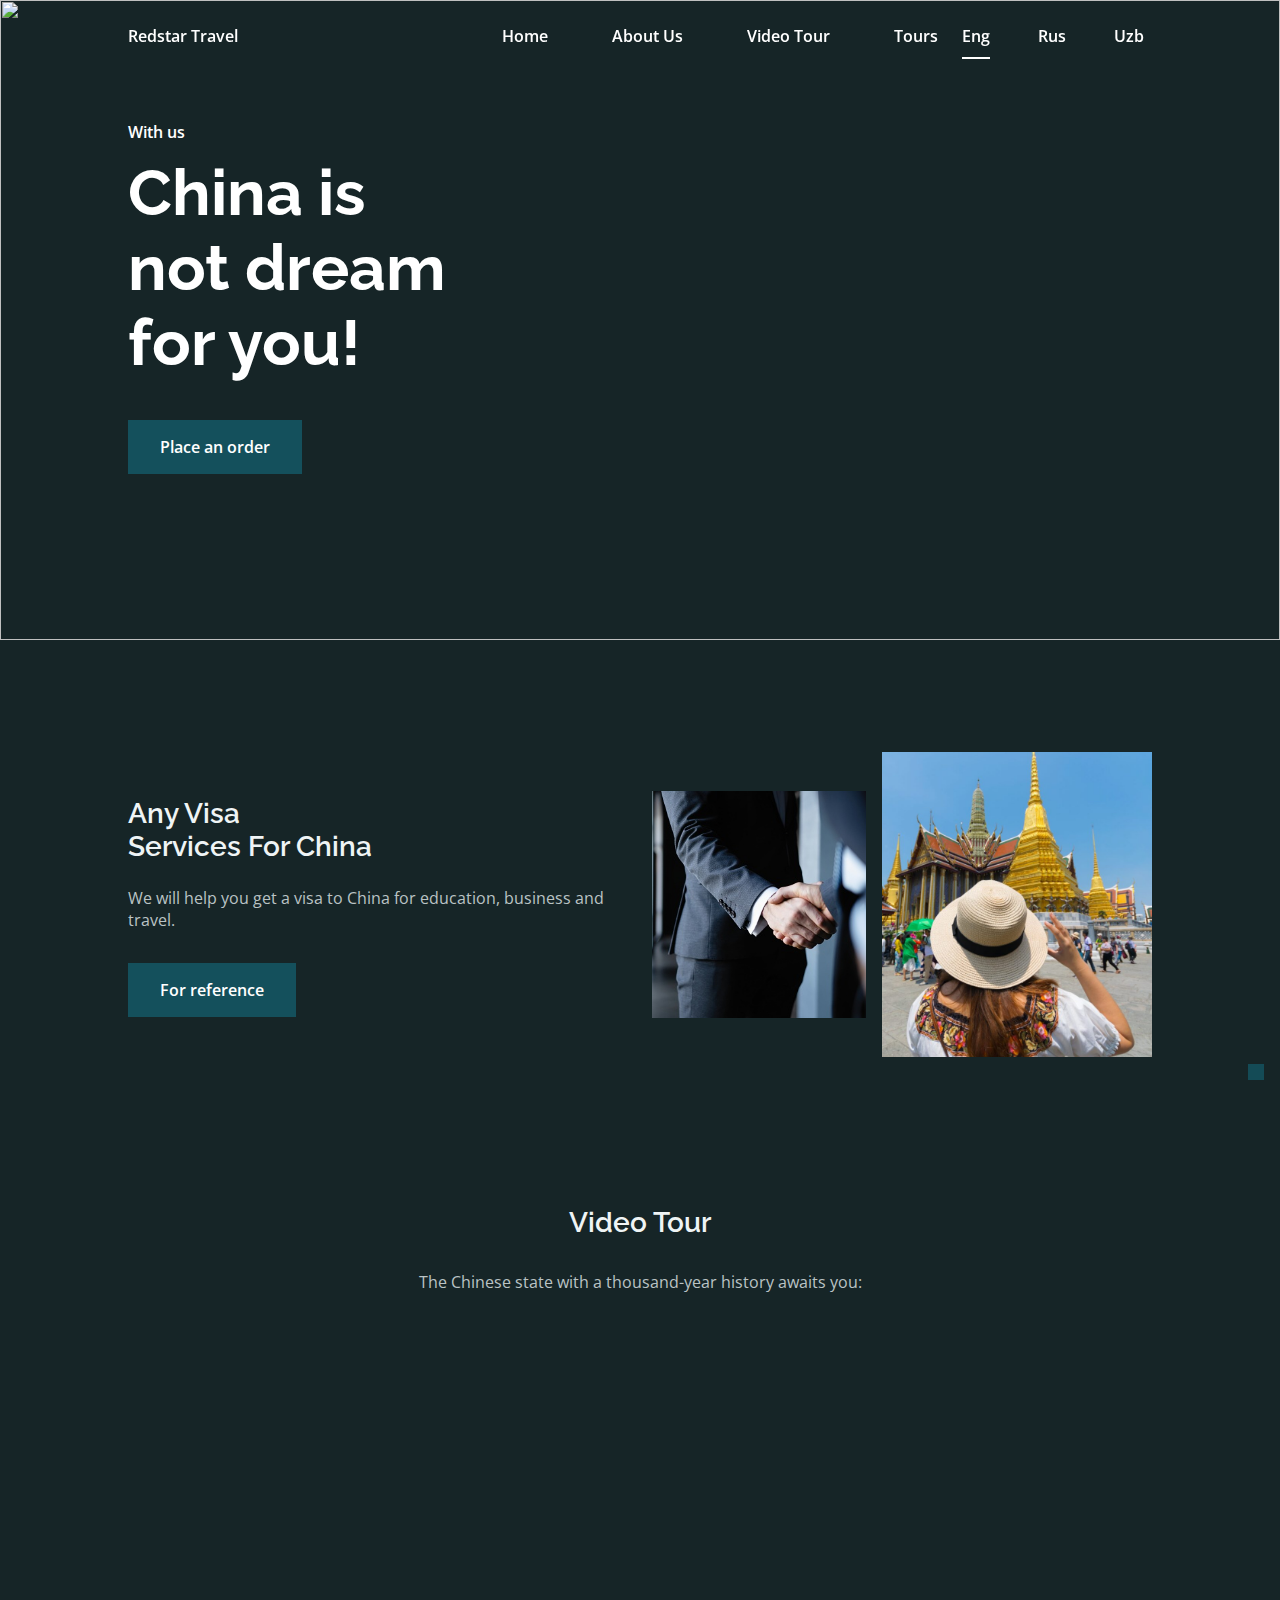
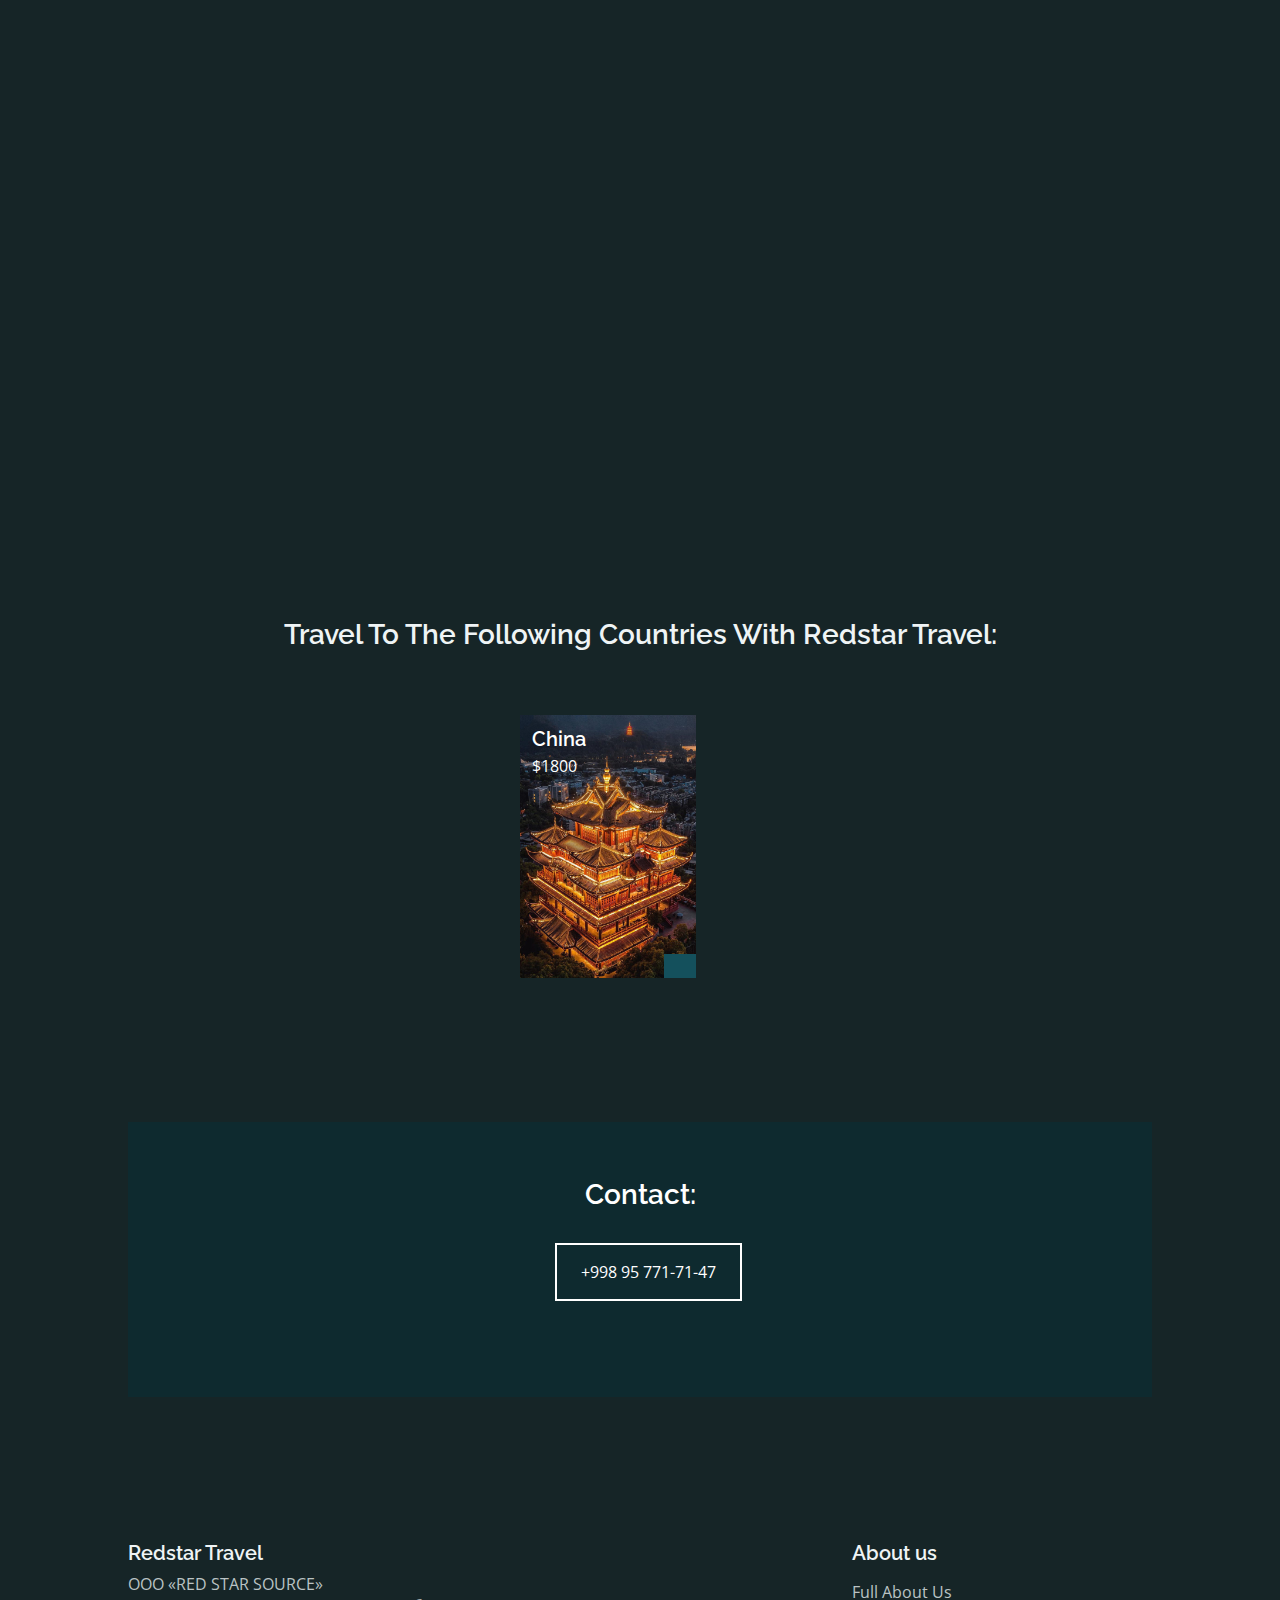
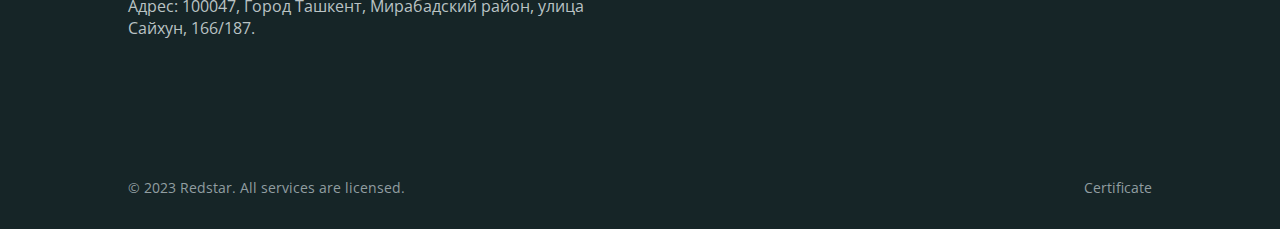
==== eng.html @ 6c0238f3 "tugadi" ====
<!DOCTYPE html>
    <html lang="en">
    <head>
        <meta charset="UTF-8">
        <meta name="viewport" content="width=device-width, initial-scale=1.0">

        <link rel="shortcut icon" href="assets/img/favicon.png" type="image/png">

        <!--=============== REMIXICONS ===============-->
        <link href="https://cdn.jsdelivr.net/npm/remixicon@2.5.0/fonts/remixicon.css" rel="stylesheet">
        
        <!--=============== SWIPER CSS ===============-->
        <link rel="stylesheet" href="assets/css/swiper-bundle.min.css">

        <!--=============== CSS ===============-->
        <link rel="stylesheet" href="assets/css/styles.css">
	<link rel="stylesheet" href="assets/css/micromodal.css">
        
      

        <title>Redstar Travel</title>
    </head>
    <body>
        <header class="header" id="header">
            <nav class="nav container">
                <a href="#" class="nav__logo">Redstar Travel</a>

                <div class="nav__menu" id="nav-menu">
                    <ul class="nav__list">
                        <li class="nav__item">
                            <a href="#home" class="nav__link">Home</a>
                        </li>
                        <li class="nav__item">
                            <a href="#about" class="nav__link">About Us</a>
                        </li>
                        <li class="nav__item">
                            <a href="#video" class="nav__link">Video Tour</a>
                        </li>
                        <li class="nav__item">
                            <a href="#place" class="nav__link">Tours</a>
                        </li>
                    </ul>

                     <div class="nav__dark">
                        <!-- Theme change button -->
                        <span class="change-theme-name">Choose Language:</span>
			<a href="eng.html" class="nav__link active-link" style="margin: 0 .5rem;">Eng</a>
            <a href="rus.html" class="nav__link" style="margin: 0 .5rem;">Rus</a>
            <a href="index.html" class="nav__link" style="margin: 0 .5rem;">Uzb</a>
                    </div>

                    <i class="ri-close-line nav__close" id="nav-close"></i>
                </div>

                <div class="nav__toggle" id="nav-toggle">
                    <i class="ri-function-line"></i>
                </div>
            </nav>
        </header>

        <main class="main">
            <!--==================== HOME ====================-->
            <section class="home" id="home">
                <img src="assets/img/home1.jpg" alt="" class="home__img">

                <div class="home__container container grid">
                    <div class="home__data">
                        <span class="home__data-subtitle">With us</span>
                        <h1 class="home__data-title"><b>China is <br/>not dream <br/> for you!</b></h1>
<a href="#first-modal" class="tinymodal-modal button">Place an order</a>
  <aside id="first-modal" class="tinymodal-window">
<button class="tinymodal-close" style="color: white; padding: .5rem; margin-right:1rem;">X</button>
	<div class="tinymodal-inner" style="padding: 1rem; display:flex; flex-direction:column;">
    	<a href="https://telegram.me/redstar_travel" class="button home__social-link" style="display: flex; justify-content:center; align-items:center; margin-bottom:1rem;">
<i class="ri-telegram-fill"></i>
Order via Telegram</a>
    	<a href="tel: +998957717147" class="button home__social-link" style="display: flex; justify-content:center; align-items:center; margin-bottom:1rem;">
<i class="ri-phone-fill"></i>
 Call</a>
<h3 class="about__title" style="color: #000">Place an order: </h3><br>
 <a href="#" class="button home__social-link" style="display: flex; justify-content:center; align-items:center;"> 
    8600493288404852 </br> 03/25 </br>  OOO RED STAR SOURCE</a>

    </div>
</aside>
                        </div>

                    <div class="home__social">
                        <a href="https://www.instagram.com/" target="_blank" class="home__social-link">
                            <i class="ri-instagram-fill"></i>
                        </a>
                    </div>
                </div>
            </section>

            <!--==================== ABOUT ====================-->
            <section class="about section" id="about">
                <div class="about__container container grid">
                    <div class="about__data">
                        <h2 class="section__title about__title">Any visa  <br> services for China</h2>
                        <p class="about__description">We will help you get a visa to China for education, business and travel.
                        </p>
                        <a href="#first-modal" class="tinymodal-modal button">For reference</a>
  <aside id="first-modal" class="tinymodal-window">
<button class="tinymodal-close" style="color: white; padding: .5rem; margin-right:1rem;">X</button>
	<div class="tinymodal-inner" style="padding: 1rem; display:flex; flex-direction:column;">
    	<a href="https://telegram.me/redstar_travel" class="button home__social-link" style="display: flex; justify-content:center; align-items:center; margin-bottom:1rem;">
<i class="ri-telegram-fill"></i>
 Telegram orqali buyurtma berish</a>
    	<a href="tel: +998957717147" class="button home__social-link" style="display: flex; justify-content:center; align-items:center;">
<i class="ri-phone-fill"></i>
 Qo'ng'iroq qilish</a>
<h3 class="about__title" style="color: #000">Buyurtma berish: </h3><br>
 <a href="#" class="button home__social-link" style="display: flex; justify-content:center; align-items:center;"> 
    8600493288404852 </br> 03/25 </br>  OOO RED STAR SOURCE</a>

    </div>
</aside>
                    </div>

                    <div class="about__img">
                        <div class="about__img-overlay">
                            <img src="assets/img/about1.jpg" alt="" class="about__img-one">
                        </div>

                        <div class="about__img-overlay">
                            <img src="assets/img/about2.jpg" alt="" class="about__img-two">
                        </div>
                    </div>
                </div>
            </section>
            

            <!--==================== VIDEO ====================-->
            <section class="video section" id="video">
                <h2 class="section__title">Video Tour</h2>

                <div class="video__container container">
                    <p class="video__description">The Chinese state with a thousand-year history awaits you: 
                    </p>

                    <div class="video__content">
                        <iframe src="https://www.youtube.com/embed/FKgDPAq1tdo" title="Top 5 Richest Cities in China 🇨🇳 in 4K ULTRA HD 60FPS Video by Drone" frameborder="0" allow="accelerometer; autoplay; clipboard-write; encrypted-media; gyroscope; picture-in-picture; web-share" allowfullscreen></iframe>
                    </div>
                </div>
            </section>

            <!--==================== PLACES ====================-->
            <section class="place section" id="place">
                <h2 class="section__title">Travel to the following countries with Redstar Travel:</h2>

                <div class="place__container container grid">
                    <!--==================== PLACES CARD 1 ====================-->
                    <div class="place__card">
                        <img src="assets/img/place1.jpg" alt="" class="place__img">
                        
                        <div class="place__content">

                            <div class="place__data">
                                <h3 class="place__title">China</h3>
                                <span class="place__price">$1800</span>
                            </div>
                        </div>

                        <a href="#first-modal" class=" button button--flex place__button tinymodal-modal"><i class="ri-arrow-right-line"></i></a>
  <aside id="first-modal" class="tinymodal-window">
<button class="tinymodal-close" style="color: white; padding: .5rem; margin-right:1rem;">X</button>
	<div class="tinymodal-inner" style="padding: 1rem; display:flex; flex-direction:column;">
    	<a href="https://telegram.me/redstar_travel" class="button home__social-link" style="display: flex; justify-content:center; align-items:center; margin-bottom:1rem;">
<i class="ri-telegram-fill"></i>
 Telegram orqali buyurtma berish</a>
    	<a href="tel: +998957717147" class="button home__social-link" style="display: flex; justify-content:center; align-items:center;">
<i class="ri-phone-fill"></i>
 Qo'ng'iroq qilish</a>
<h3 class="about__title" style="color: #000">Buyurtma berish: </h3><br>
 <a href="#" class="button home__social-link" style="display: flex; justify-content:center; align-items:center;"> 
    8600493288404852 </br> 03/25 </br>  OOO RED STAR SOURCE</a>

    </div>
</aside>
                    </div>

                    <!--==================== PLACES CARD 2 ====================-->
                    <div class="place__card">
                        <img src="assets/img/place2.jpg" alt="" class="place__img">
                        
                        <div class="place__content">

                            <div class="place__data">
                                <h3 class="place__title">Dubai</h3>
                                <span class="place__price">$750</span>
                            </div>
                        </div>

                        <a href="#first-modal" class=" button button--flex place__button tinymodal-modal"><i class="ri-arrow-right-line"></i></a>
  <aside id="first-modal" class="tinymodal-window">
<button class="tinymodal-close" style="color: white; padding: .5rem; margin-right:1rem;">X</button>
	<div class="tinymodal-inner" style="padding: 1rem; display:flex; flex-direction:column;">
    	<a href="https://telegram.me/redstar_travel" class="button home__social-link" style="display: flex; justify-content:center; align-items:center; margin-bottom:1rem;">
<i class="ri-telegram-fill"></i>
 Telegram orqali buyurtma berish</a>
    	<a href="tel: +998957717147" class="button home__social-link" style="display: flex; justify-content:center; align-items:center;">
<i class="ri-phone-fill"></i>
 Qo'ng'iroq qilish</a>
<h3 class="about__title" style="color: #000">Buyurtma berish: </h3><br>
 <a href="#" class="button home__social-link" style="display: flex; justify-content:center; align-items:center;"> 
    8600493288404852 </br> 03/25 </br>  OOO RED STAR SOURCE</a>

    </div>
</aside>
                    </div>
                </div>
            </section>


            <!--==================== SUBSCRIBE ====================-->
            <section class="subscribe section">
                <div class="subscribe__bg">
                    <div class="subscribe__container container">
                        <h2 class="section__title subscribe__title">Contact: </h2>
                        <a href="tel: +998957717147" class="subscribe__description">+998 95 771-71-47
                        </a>
                    </div>
                </div>
            </section>
            

        <!--==================== FOOTER ====================-->
        <footer class="footer section">
            <div class="footer__container container grid">
                <div class="footer__content grid">
                    <div class="footer__data">
                        <h3 class="footer__title">Redstar Travel</h3>
                        <p class="footer__description">OOO «RED STAR SOURCE» <br/>
                            Адрес: 100047, Город Ташкент, Мирабадский район, улица Сайхун, 166/187. 
                        </p>
                        <div>
                            <a href="https://www.instagram.com/" target="_blank" class="footer__social">
                                <i class="ri-instagram-fill"></i>
                            </a>
                        </div>
                    </div>
    
                    <div class="footer__data">
                        <h3 class="footer__subtitle">About us</h3>
                        <ul>
                            <li class="footer__item">
                                <a href="#about" class="footer__link">Full About Us</a>
                            </li>
                        </ul>
                    </div>
    
                </div>

                <div class="footer__rights">
                    <p class="footer__copy">&#169; 2023 Redstar. All services are licensed.</p>
                    <div class="footer__terms">
                        <a href="/assets/img/sertifikat.pdf" class="footer__terms-link">Certificate</a>
                    </div>
                </div>
            </div>
        </footer>
	
            <!--========== SCROLL UP ==========-->
            <a href="#" class="scrollup" id="scroll-up">
                <i class="ri-arrow-up-line scrollup__icon"></i>
            </a>
    
            <!--=============== SCROLL REVEAL===============-->
            <script src="assets/js/scrollreveal.min.js"></script>
		<script>
var links = document.querySelectorAll('a.tinymodal-modal');

for (var i = 0; links.length > i; i++) {
  links[i].addEventListener("click", function(event){  // callback
    event.preventDefault();
    var element = this.getAttribute("href");
    tinyModal.openModal(element, function(){
    });
  });
}
</script>
            
            <!--=============== SWIPER JS ===============-->
            <script src="assets/js/swiper-bundle.min.js"></script>
    
            <!--=============== MAIN JS ===============-->
            <script src="assets/js/main.js"></script>
  <script src="assets/js/micromodal.js"></script>
    </body>
</html>
---- assets/css/styles.css ----
/*=============== GOOGLE FONTS ===============*/
@import url("https://fonts.googleapis.com/css2?family=Open+Sans:wght@400;600&family=Raleway:wght@500;600;700&display=swap");

/*=============== VARIABLES CSS ===============*/
:root {
  --header-height: 3rem;

  /*========== Colors ==========*/
  /* Change favorite color to match images */
  /*Green dark 190 - Green 171 - Grren Blue 200*/
  --hue-color: 190;

  /* HSL color mode */
  --first-color: hsl(var(--hue-color), 64%, 22%);
  --first-color-second: hsl(var(--hue-color), 64%, 22%);
  --first-color-alt: hsl(var(--hue-color), 64%, 15%);
  --title-color: hsl(var(--hue-color), 64%, 18%);
  --text-color: hsl(var(--hue-color), 24%, 35%);
  --text-color-light: hsl(var(--hue-color), 8%, 60%);
  --input-color: hsl(var(--hue-color), 24%, 97%);
  --body-color: hsl(var(--hue-color), 100%, 99%);
  --white-color: #FFF;
  --scroll-bar-color: hsl(var(--hue-color), 12%, 90%);
  --scroll-thumb-color: hsl(var(--hue-color), 12%, 75%);

  /*========== Font and typography ==========*/
  --body-font: 'Open Sans', sans-serif;
  --title-font: 'Raleway', sans-serif;
  --biggest-font-size: 2.5rem;
  --h1-font-size: 1.5rem;
  --h2-font-size: 1.25rem;
  --h3-font-size: 1rem;
  --normal-font-size: .938rem;
  --small-font-size: .813rem;
  --smaller-font-size: .75rem;

  /*========== Font weight ==========*/
  --font-medium: 500;
  --font-semi-bold: 600;

  /*========== Margenes Bottom ==========*/
  --mb-0-25: .25rem;
  --mb-0-5: .5rem;
  --mb-0-75: .75rem;
  --mb-1: 1rem;
  --mb-1-25: 1.25rem;
  --mb-1-5: 1.5rem;
  --mb-2: 2rem;
  --mb-2-5: 2.5rem;

  /*========== z index ==========*/
  --z-tooltip: 10;
  --z-fixed: 100;

  /*========== Hover overlay ==========*/
  --img-transition: .3s;
  --img-hidden: hidden;
  --img-scale: scale(1.1);
}

@media screen and (min-width: 968px) {
  :root {
    --biggest-font-size: 4rem;
    --h1-font-size: 2.25rem;
    --h2-font-size: 1.75rem;
    --h3-font-size: 1.25rem;
    --normal-font-size: 1rem;
    --small-font-size: .875rem;
    --smaller-font-size: .813rem;
  }
}

/*========== Variables Dark theme ==========*/
body {
  --first-color-second: hsl(var(--hue-color), 54%, 12%);
  --title-color: hsl(var(--hue-color), 24%, 95%);
  --text-color: hsl(var(--hue-color), 8%, 75%);
  --input-color: hsl(var(--hue-color), 29%, 16%);
  --body-color: hsl(var(--hue-color), 29%, 12%);
  --scroll-bar-color: hsl(var(--hue-color), 12%, 48%);
  --scroll-thumb-color: hsl(var(--hue-color), 12%, 36%);
}

/*========== Button Dark/Light ==========*/
.nav__dark {
  display: flex;
  align-items: center;
  column-gap: 2rem;
  position: absolute;
  left: 3rem;
  bottom: 4rem;
}

.change-theme, .change-theme-name {
  color: var(--text-color);
}

.change-theme {
  cursor: pointer;
  font-size: 1rem;
}

.change-theme-name {
  font-size: var(--small-font-size);
}

/*=============== BASE ===============*/
* {
  box-sizing: border-box;
  padding: 0;
  margin: 0;
}

html {
  scroll-behavior: smooth;
}

body {
  margin: var(--header-height) 0 0 0;
  font-family: var(--body-font);
  font-size: var(--normal-font-size);
  background-color: var(--body-color);
  color: var(--text-color);
}

h1, h2, h3 {
  color: var(--title-color);
  font-weight: var(--font-semi-bold);
  font-family: var(--title-font);
}

ul {
  list-style: none;
}

a {
  text-decoration: none;
}

img,
video {
  max-width: 100%;
  height: auto;
}

button,
input {
  border: none;
  font-family: var(--body-font);
  font-size: var(--normal-font-size);
}

button {
  cursor: pointer;
}

input {
  outline: none;
}

.main {
  overflow-x: hidden;
}

/*=============== REUSABLE CSS CLASSES ===============*/
.section {
  padding: 4.5rem 0 2.5rem;
}

.section__title {
  font-size: var(--h2-font-size);
  color: var(--title-color);
  text-align: center;
  text-transform: capitalize;
  margin-bottom: var(--mb-2);
}

.container {
  max-width: 968px;
  margin-left: var(--mb-1);
  margin-right: var(--mb-1);
}

.grid {
  display: grid;
  gap: 1.5rem;
}

/*=============== HEADER ===============*/
.header {
  width: 100%;
  position: fixed;
  top: 0;
  left: 0;
  z-index: var(--z-fixed);
  background-color: transparent;
}

/*=============== NAV ===============*/
.nav {
  height: var(--header-height);
  display: flex;
  justify-content: space-between;
  align-items: center;
}

.nav__logo, .nav__toggle {
  color: var(--white-color);
}

.nav__logo {
  font-weight: var(--font-semi-bold);
}

.nav__toggle {
  font-size: 1.2rem;
  cursor: pointer;
}

.nav__menu {
  position: relative;
}

@media screen and (max-width: 767px) {
  .nav__menu {
    position: fixed;
    background-color: var(--body-color);
    top: 0;
    right: -100%;
    width: 70%;
    height: 100%;
    box-shadow: -1px 0 4px rgba(14, 55, 63, 0.15);
    padding: 3rem;
    transition: .4s;
  }
}

.nav__list {
  display: flex;
  flex-direction: column;
  row-gap: 2.5rem;
}

.nav__link {
  color: var(--text-color-light);
  font-weight: var(--font-semi-bold);
  text-transform: uppercase;
}

.nav__link:hover {
  color: var(--text-color);
}

.nav__close {
  position: absolute;
  top: .75rem;
  right: 1rem;
  font-size: 1.5rem;
  color: var(--title-color);
  cursor: pointer;
}

/* show menu */
.show-menu {
  right: 0;
}

/* Change background header */
.scroll-header {
  background-color: var(--body-color);
  box-shadow: 0 0 4px rgba(14, 55, 63, 0.15);
}

.scroll-header .nav__logo,
.scroll-header .nav__toggle {
  color: var(--title-color);
}

/* Active link */
.active-link {
  position: relative;
  color: var(--title-color);
}

.active-link::before {
  content: '';
  position: absolute;
  background-color: var(--title-color);
  width: 100%;
  height: 2px;
  bottom: -.75rem;
  left: 0;
}

/*=============== HOME ===============*/
.home__img {
  position: absolute;
  top: 0;
  left: 0;
  width: 100%;
  height: 100vh;
  object-fit: cover;
  object-position: 83%;
}

.home__container {
  position: relative;
  height: calc(100vh - var(--header-height));
  align-content: center;
  row-gap: 3rem;
}

.home__data-subtitle, 
.home__data-title, 
.home__social-link, 
.home__info {
  color: var(--white-color);
}

.home__data-subtitle {
  display: block;
  font-weight: var(--font-semi-bold);
  margin-bottom: var(--mb-0-75);
}

.home__data-title {
  font-size: var(--biggest-font-size);
  font-weight: var(--font-medium);
  margin-bottom: var(--mb-2-5);
}

.home__social {
  display: flex;
  flex-direction: column;
  row-gap: 1.5rem;
}

.home__social-link {
  font-size: 1.2rem;
  width: max-content;
}

.home__info {
  background-color: var(--first-color);
  display: flex;
  padding: 1.5rem 1rem;
  align-items: center;
  column-gap: .5rem;
  position: absolute;
  right: 0;
  bottom: 1rem;
  width: 228px;
}

.home__info-title {
  display: block;
  font-size: var(--small-font-size);
  font-weight: var(--font-semi-bold);
  margin-bottom: var(--mb-0-75);
}

.home__info-button {
  font-size: var(--smaller-font-size);
}

.home__info-overlay {
  overflow: var(--img-hidden);
}

.home__info-img {
  width: 145px;
  transition: var(--img-transition);
}

.home__info-img:hover {
  transform: var(--img-scale);
}

/*=============== BUTTONS ===============*/
.button {
  display: inline-block;
  background-color: var(--first-color);
  color: var(--white-color);
  padding: 1rem 2rem;
  font-weight: var(--font-semi-bold);
  transition: .3s;
}

.button:hover {
  background-color: var(--first-color-alt);
}

.button--flex {
  display: flex;
  align-items: center;
  column-gap: .25rem;
}

.button--link {
  background: none;
  padding: 0;
}

.button--link:hover {
  background: none;
}

/*=============== ABOUT ===============*/
.about__data {
  text-align: center;
}

.about__container {
  row-gap: 2.5rem;
}

.about__description {
  margin-bottom: var(--mb-2);
}

.about__img {
  display: flex;
  column-gap: 1rem;
  align-items: center;
  justify-content: center;
}

.about__img-overlay {
  overflow: var(--img-hidden);
}

.about__img-one {
  width: 130px;
}

.about__img-two {
  width: 180px;
}

.about__img-one, 
.about__img-two {
  transition: var(--img-transition);
}

.about__img-one:hover, 
.about__img-two:hover {
  transform: var(--img-scale);
}

/*=============== DISCOVER ===============*/
.discover__card {
  position: relative;
  width: 200px;
  overflow: var(--img-hidden);
}

.discover__data {
  position: absolute;
  bottom: 1.5rem;
  left: 1rem;
}

.discover__title, 
.discover__description {
  color: var(--white-color);
}

.discover__title {
  font-size: var(--h3-font-size);
  margin-bottom: var(--mb-0-25);
}

.discover__description {
  display: block;
  font-size: var(--smaller-font-size);
}

.discover__img {
  transition: var(--img-transition);
}

.discover__img:hover {
  transform: var(--img-scale);
}

.swiper-container-3d .swiper-slide-shadow-left,
.swiper-container-3d .swiper-slide-shadow-right {
  background-image: none;
}

/*=============== EXPERIENCE ===============*/
.experience__container {
  row-gap: 2.5rem;
  justify-content: center;
  justify-items: center;
}

.experience__content {
  grid-template-columns: repeat(3, 1fr);
  column-gap: 1rem;
  justify-items: center;
  padding: 0 2rem;
}

.experience__number {
  font-size: var(--h2-font-size);
  font-weight: var(--font-semi-bold);
  margin-bottom: var(--mb-0-5);
}

.experience__description {
  font-size: var(--small-font-size);
}

.experience__img {
  position: relative;
  padding-bottom: 2rem;
}

.experience__img-one, 
.experience__img-two {
  transition: var(--img-transition);
}

.experience__img-one:hover, 
.experience__img-two:hover {
  transform: var(--img-scale);
}

.experience__overlay {
  overflow: var(--img-hidden);
}

.experience__overlay:nth-child(1) {
  width: 263px;
  margin-right: 2rem;
}

.experience__overlay:nth-child(2) {
  width: 120px;
  position: absolute;
  top: 2rem;
  right: 0;
}

/*=============== VIDEO ===============*/
.video__container {
  padding-bottom: 1rem;
}

.video__description {
  text-align: center;
  margin-bottom: var(--mb-2-5);
}

.video__content {
  position: relative;
}

.video__button {
  position: absolute;
  right: 1rem;
  bottom: -1rem;
  padding: 1rem 1.5rem;
}

.video__button-icon {
  font-size: 1.2rem;
}

/*=============== PLACES ===============*/
.place__card, .place__img {
  height: 230px;
}

.place__container {
  grid-template-columns: repeat(2, max-content);
  justify-content: center;
}

.place__card {
  position: relative;
  overflow: var(--img-hidden);
}

.place__card:hover .place__img {
  transform: var(--img-scale);
}

.place__img {
  transition: var(--img-transition);
}

.place__content, .place__title {
  color: var(--white-color);
}

.place__content {
  position: absolute;
  top: 0;
  left: 0;
  width: 100%;
  height: 100%;
  display: flex;
  flex-direction: column;
  justify-content: space-between;
  padding: .75rem .75rem 1rem;
}

.place__rating {
  align-self: flex-end;
  display: flex;
  align-items: center;
}

.place__rating-icon {
  font-size: .75rem;
  margin-right: var(--mb-0-25);
}

.place__rating-number {
  font-size: var(--small-font-size);
}

.place__subtitle, .place__price {
  display: block;
}

.place__title {
  font-size: var(--h3-font-size);
  margin-bottom: var(--mb-0-25);
}

.place__subtitle {
  font-size: var(--smaller-font-size);
  margin-bottom: var(--mb-1-25);
}

.place__button {
  position: absolute;
  right: 0;
  bottom: 0;
  padding: .75rem 1rem;
}

/*=============== SUBSCRIBE ===============*/
.subscribe__bg {
  background-color: var(--first-color-second);
  padding: 2.5rem 0;
}
iframe{
  height: 720px;
  width: 1280px;
}
.subscribe__title, 
.subscribe__description {
  color: var(--white-color);
}

.subscribe__description {
  text-align: center;
  border: 2px solid #fff;
  padding: 1rem 1.5rem;
  margin-bottom: var(--mb-2-5);
}

.subscribe__form {
  background-color: var(--input-color);
  padding: .5rem;
  display: flex;
  justify-content: space-between;
}

.subscribe__input {
  width: 70%;
  padding-right: .5rem;
  background-color: var(--input-color);
  color: var(--text-color);
}

.subscribe__input::placeholder {
  color: var(--text-color);
}

/*=============== SPONSORS ===============*/
.sponsor__container {
  grid-template-columns: repeat(auto-fit, minmax(110px, 1fr));
  justify-items: center;
  row-gap: 3.5rem;
}

.sponsor__content:hover .sponsor__img {
  filter: invert(0.5);
}

.sponsor__img {
  width: 90px;
  filter: invert(0.7);
  transition: var(--img-transition);
}

/*=============== FOOTER ===============*/
.footer__container {
  row-gap: 5rem;
}

.footer__content {
  grid-template-columns: repeat(auto-fit, minmax(220px, 1fr));
  row-gap: 2rem;
}

.footer__title, 
.footer__subtitle {
  font-size: var(--h3-font-size);
}

.footer__title {
  margin-bottom: var(--mb-0-5);
}

.footer__description {
  margin-bottom: var(--mb-2);
}

.footer__social {
  font-size: 1.25rem;
  color: var(--title-color);
  margin-right: var(--mb-1-25);
}

.footer__subtitle {
  margin-bottom: var(--mb-1);
}

.footer__item {
  margin-bottom: var(--mb-0-75);
}

.footer__link {
  color: var(--text-color);
}

.footer__link:hover {
  color: var(--title-color);
}

.footer__rights {
  display: flex;
  flex-direction: column;
  row-gap: 1.5rem;
  text-align: center;
}

.footer__copy, .footer__terms-link {
  font-size: var(--small-font-size);
  color: var(--text-color-light);
}

.footer__terms {
  display: flex;
  column-gap: 1.5rem;
  justify-content: center;
}

.footer__terms-link:hover {
  color: var(--text-color);
}

/*========== SCROLL UP ==========*/
.scrollup {
  position: fixed;
  right: 1rem;
  bottom: -20%;
  background-color: var(--first-color);
  padding: .5rem;
  display: flex;
  opacity: .9;
  z-index: var(--z-tooltip);
  transition: .4s;
}

.scrollup:hover {
  background-color: var(--first-color-alt);
  opacity: 1;
}

.scrollup__icon {
  color: var(--white-color);
  font-size: 1.2rem;
}

/* Show scroll */
.show-scroll {
  bottom: 5rem;
}

/*=============== SCROLL BAR ===============*/
::-webkit-scrollbar {
  width: .60rem;
  background-color: var(--scroll-bar-color);
}

::-webkit-scrollbar-thumb {
  background-color: var(--scroll-thumb-color);
}

::-webkit-scrollbar-thumb:hover {
  background-color: var(--text-color-light);
}

/*=============== MEDIA QUERIES ===============*/
/* For small devices */
@media screen and (max-width: 340px) {
  .place__container {
    grid-template-columns: max-content;
    justify-content: center;
  }
  .experience__content {
    padding: 0;
  }
  .experience__overlay:nth-child(1) {
    width: 190px;
  }
  .experience__overlay:nth-child(2) {
    width: 80px;
  }
  .home__info {
    width: 190px;
    padding: 1rem;
  }
  .experience__img,
  .video__container {
    padding: 0;
  }
  .subscribe__container{
    text-align: center;
    display: flex;
    flex-direction: column;
    justify-content: center;
    align-items: center;
  }
  iframe{
    height: 240px;
    width: 360px;
  }
}

@media (max-width:480px) {
  .place__container {
    grid-template-columns: max-content;
    justify-content: center;
  }
  .experience__content {
    padding: 0;
  }
  .experience__overlay:nth-child(1) {
    width: 190px;
  }
  .experience__overlay:nth-child(2) {
    width: 80px;
  }
  .home__info {
    width: 190px;
    padding: 1rem;
  }
  .experience__img,
  .video__container {
    padding: 0;
  }
  .subscribe__container{
    text-align: center;
    display: flex;
    flex-direction: column;
    justify-content: center;
    align-items: center;
  }
  iframe{
    height: 240px;
    width: 100%;
  }
}
@media (min-width:481px) and (max-width:567px) {
  .place__container {
    grid-template-columns: max-content;
    justify-content: center;
  }
  .experience__content {
    padding: 0;
  }
  .experience__overlay:nth-child(1) {
    width: 190px;
  }
  .experience__overlay:nth-child(2) {
    width: 80px;
  }
  .home__info {
    width: 190px;
    padding: 1rem;
  }
  .experience__img,
  .video__container {
    padding: 0;
  }
  .subscribe__container{
    text-align: center;
    display: flex;
    flex-direction: column;
    justify-content: center;
    align-items: center;
  }
  iframe{
    height: 360px;
    width: 100%;
  }
}
/* For medium devices */
@media screen and (min-width: 568px) {
  .video__container {
    display: grid;
    grid-template-columns: .6fr;
    justify-content: center;
  }
  .place__container {
    grid-template-columns: repeat(3, max-content);
  }
  .subscribe__form {
    width: 470px;
    margin: 0 auto;
  }
  .subscribe__container{
    text-align: center;
    display: flex;
    flex-direction: column;
    justify-content: center;
    align-items: center;
  }
  iframe{
    height: 360px;
    width: 100%;
  }
}

@media screen and (min-width: 768px) {
  body {
    margin: 0;
  }
  .nav {
    height: calc(var(--header-height) + 1.5rem);
  }
  .nav__link {
    color: var(--white-color);
    text-transform: initial;
  }
  .nav__link:hover {
    color: var(--white-color);
  }
  .nav__dark {
    position: initial;
  }
  .nav__menu {
    display: flex;
    column-gap: 1rem;
  }
  .nav__list {
    flex-direction: row;
    column-gap: 4rem;
  }
  .nav__toggle, .nav__close {
    display: none;
  }
  .change-theme-name {
    display: none;
  }
  .change-theme {
    color: var(--white-color);
  }
  .active-link::before {
    background-color: var(--white-color);
  }
  .scroll-header .nav__link {
    color: var(--text-color);
  }
  .scroll-header .active-link {
    color: var(--title-color);
  }
  .scroll-header .active-link::before {
    background-color: var(--title-color);
  }
  .scroll-header .change-theme {
    color: var(--text-color);
  }
  .section {
    padding: 7rem 0 2rem;
  }
  .home__container {
    height: 100vh;
    grid-template-rows: 1.8fr .5fr;
  }
  .home__data {
    align-self: flex-end;
  }
  .home__social {
    flex-direction: row;
    align-self: flex-end;
    margin-bottom: 3rem;
    column-gap: 2.5rem;
  }
  .home__info {
    bottom: 3rem;
  }
  .about__container {
    grid-template-columns: repeat(2, 1fr);
    align-items: center;
  }
  .about__data, .about__title {
    text-align: initial;
  }
  .about__title {
    margin-bottom: var(--mb-1-5);
  }
  .about__description {
    margin-bottom: var(--mb-2);
  }
  .discover__container {
    width: 610px;
    margin-left: auto;
    margin-right: auto;
  }
  .discover__container,
  .place__container {
    padding-top: 2rem;
  }
  .experience__overlay:nth-child(1) {
    width: 363px;
    margin-right: 4rem;
  }
  .experience__overlay:nth-child(2) {
    width: 160px;
  }
  .subscribe__bg {
    background: none;
    padding: 0;
  }
  .subscribe__container {
    background-color: var(--first-color-second);
    padding: 3.5rem 0;
    text-align: center;
    display: flex;
    flex-direction: column;
    justify-content: center;
    align-items: center;
  }
  .subscribe__description{
    margin-left: 1rem;
  }
  .subscribe__input {
    padding: 0 .5rem;
  }
  .footer__rights {
    flex-direction: row;
    justify-content: space-between;
  }
  iframe{
    height: 480px;
    width: 720px;
  }
}

/* For large devices */
@media (min-width: 1024px) {
  .container {
    margin-left: auto;
    margin-right: auto;
  }
  .home__container {
    grid-template-rows: 2fr .5fr;
  }
  .home__info {
    width: 328px;
    grid-template-columns: 1fr 2fr;
    column-gap: 2rem;
  }
  .home__info-title {
    font-size: var(--normal-font-size);
  }
  .home__info-img {
    width: 240px;
  }
  .about__img-one {
    width: 230px;
  }
  .about__img-two {
    width: 290px;
  }
  .discover__card {
    width: 237px;
  }
  .discover__container {
    width: 700px;
  }
  .discover__data {
    left: 1.5rem;
    bottom: 2rem;
  }
  .discover__title {
    font-size: var(--h2-font-size);
  }
  .experience__content {
    margin: var(--mb-1) 0;
    column-gap: 3.5rem;
  }
  .experience__overlay:nth-child(1) {
    width: 463px;
    margin-right: 7rem;
  }
  .experience__overlay:nth-child(2) {
    width: 220px;
    top: 3rem;
  }
  .video__container {
    grid-template-columns: .7fr;
  }
  .video__description {
    padding: 0 8rem;
  }
  .place__container {
    gap: 3rem 2rem;
  }
  .place__card, .place__img {
    height: 263px;
  }
  .footer__content {
    justify-items: center;
  }
  iframe{
    height: 480px;
    width: 640px;
  }
}

@media screen and (min-width: 1200px) {
  .container {
    max-width: 1024px;
  }
  iframe{
    height: 720px;
    width: 1028px;
  }
}

/* For tall screens on mobiles y desktop*/
@media screen and (min-height: 721px) {
  body {
    margin: 0;
  }
  .home__container, .home__img {
    height: 640px;
  }
}
---- assets/css/micromodal.css ----
/*!
 * Base Functionalities
 * whitouth this tinyModal probably won't work as spected
**/
.tinymodal-cover {
  position: fixed;
  width: 100%;
  height: 100%;
  top: 0;
  left: 0;
  z-index: 1;
  visibility: hidden;
  opacity: 0; }

.tinymodal-window {
  position: fixed;
  left: 50%;
  top: 50%;
  visibility: hidden;
  opacity: 0;
  z-index: 2; }

.tinymodal-inner {
  position: relative;
  height: 100%;
  overflow-y: auto; }

.tinymodal-active .tinymodal-cover {
  visibility: visible;
  opacity: 1; }

.tinymodal-active .tinymodal-window-open {
  visibility: visible;
  opacity: 1; }

/*!
 * Base Design
 * can be overriden by your own styles in this or your stylesheed
**/
.tinymodal-cover {
  background: rgba(0, 0, 0, 0.5); }

.tinymodal-window {
  padding: 20px;
  background: white;
  box-shadow: rgba(0, 0, 0, 0.5) 0 0 20px;
  border-radius: 3px;
  color: #333;
  transform: translate(-50%, -50%) scale(0.9); }

 

.tinymodal-window-open .tinymodal-close,
.tinymodal-window-open button {
  background-color: #91cd85; }

.tinymodal-ready .tinymodal-window,
.tinymodal-ready .tinymodal-cover {
  transition: 0.3s all ease-in-out; }
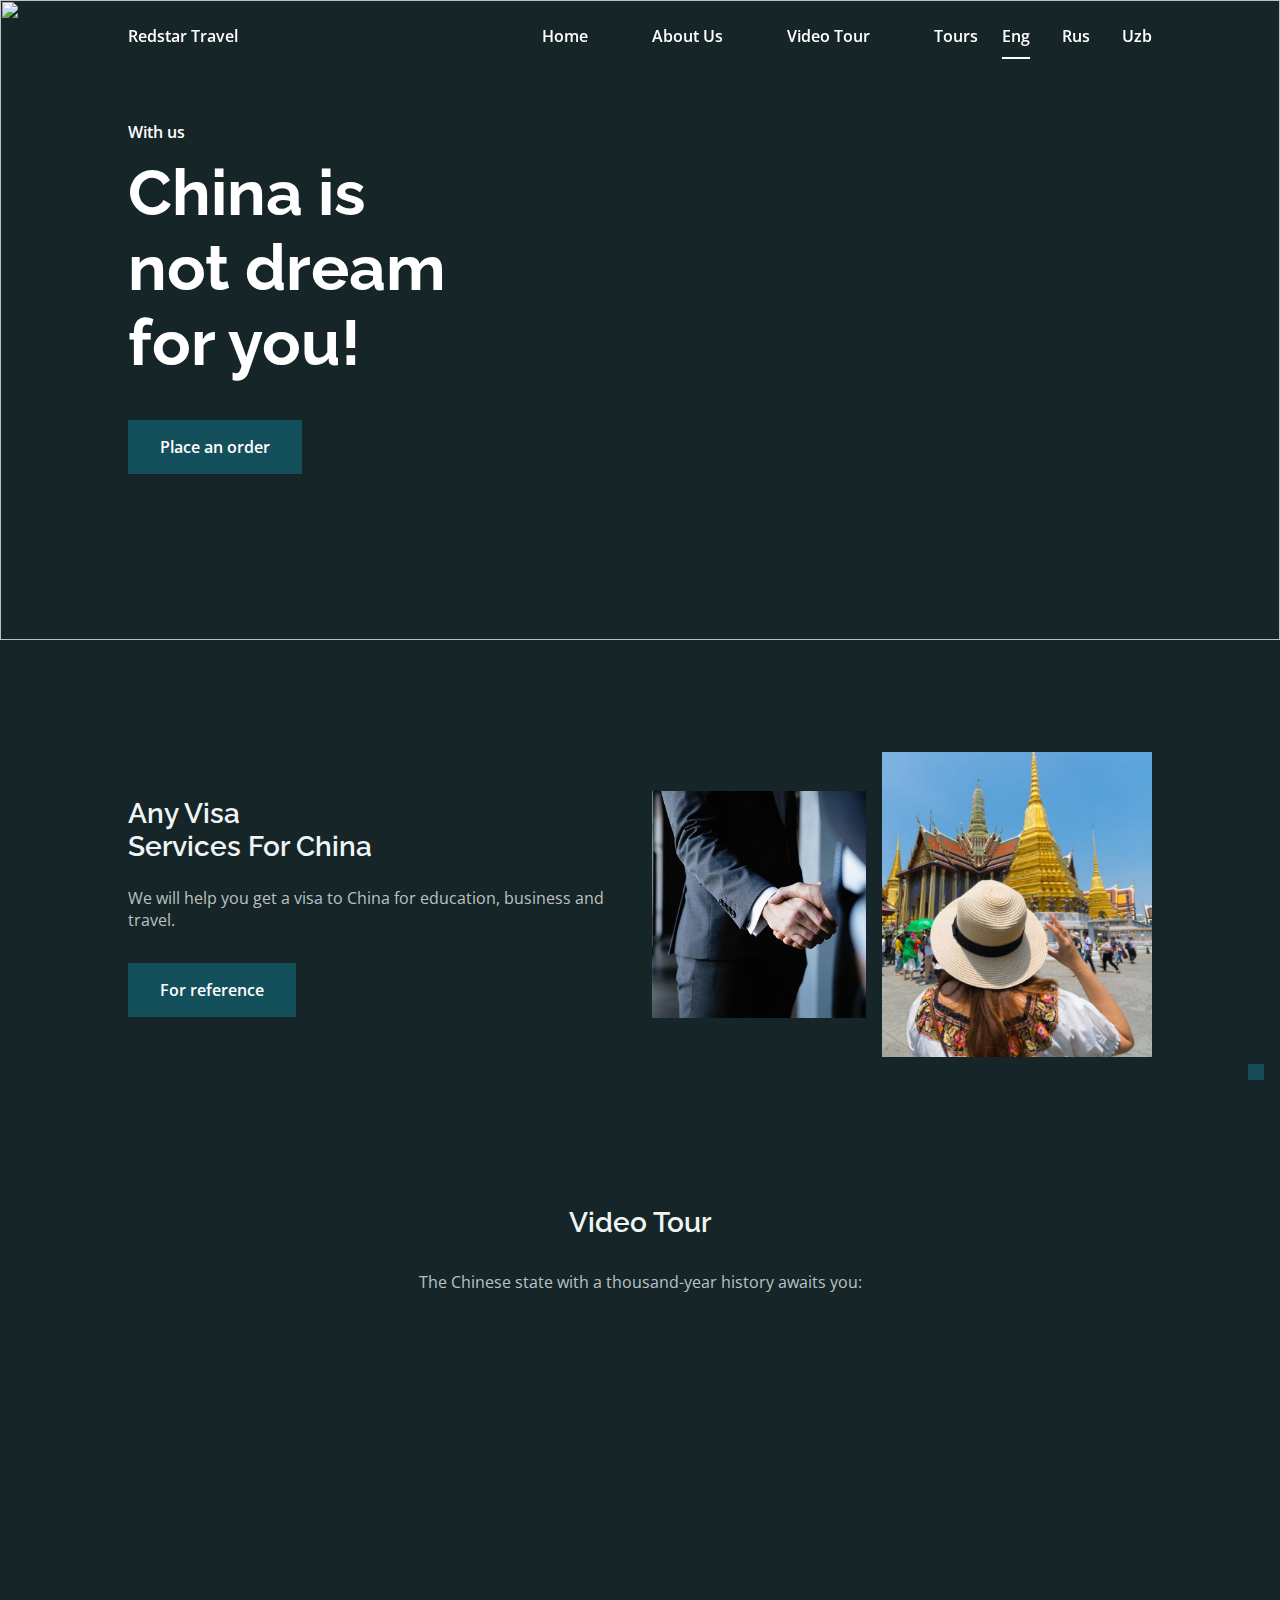
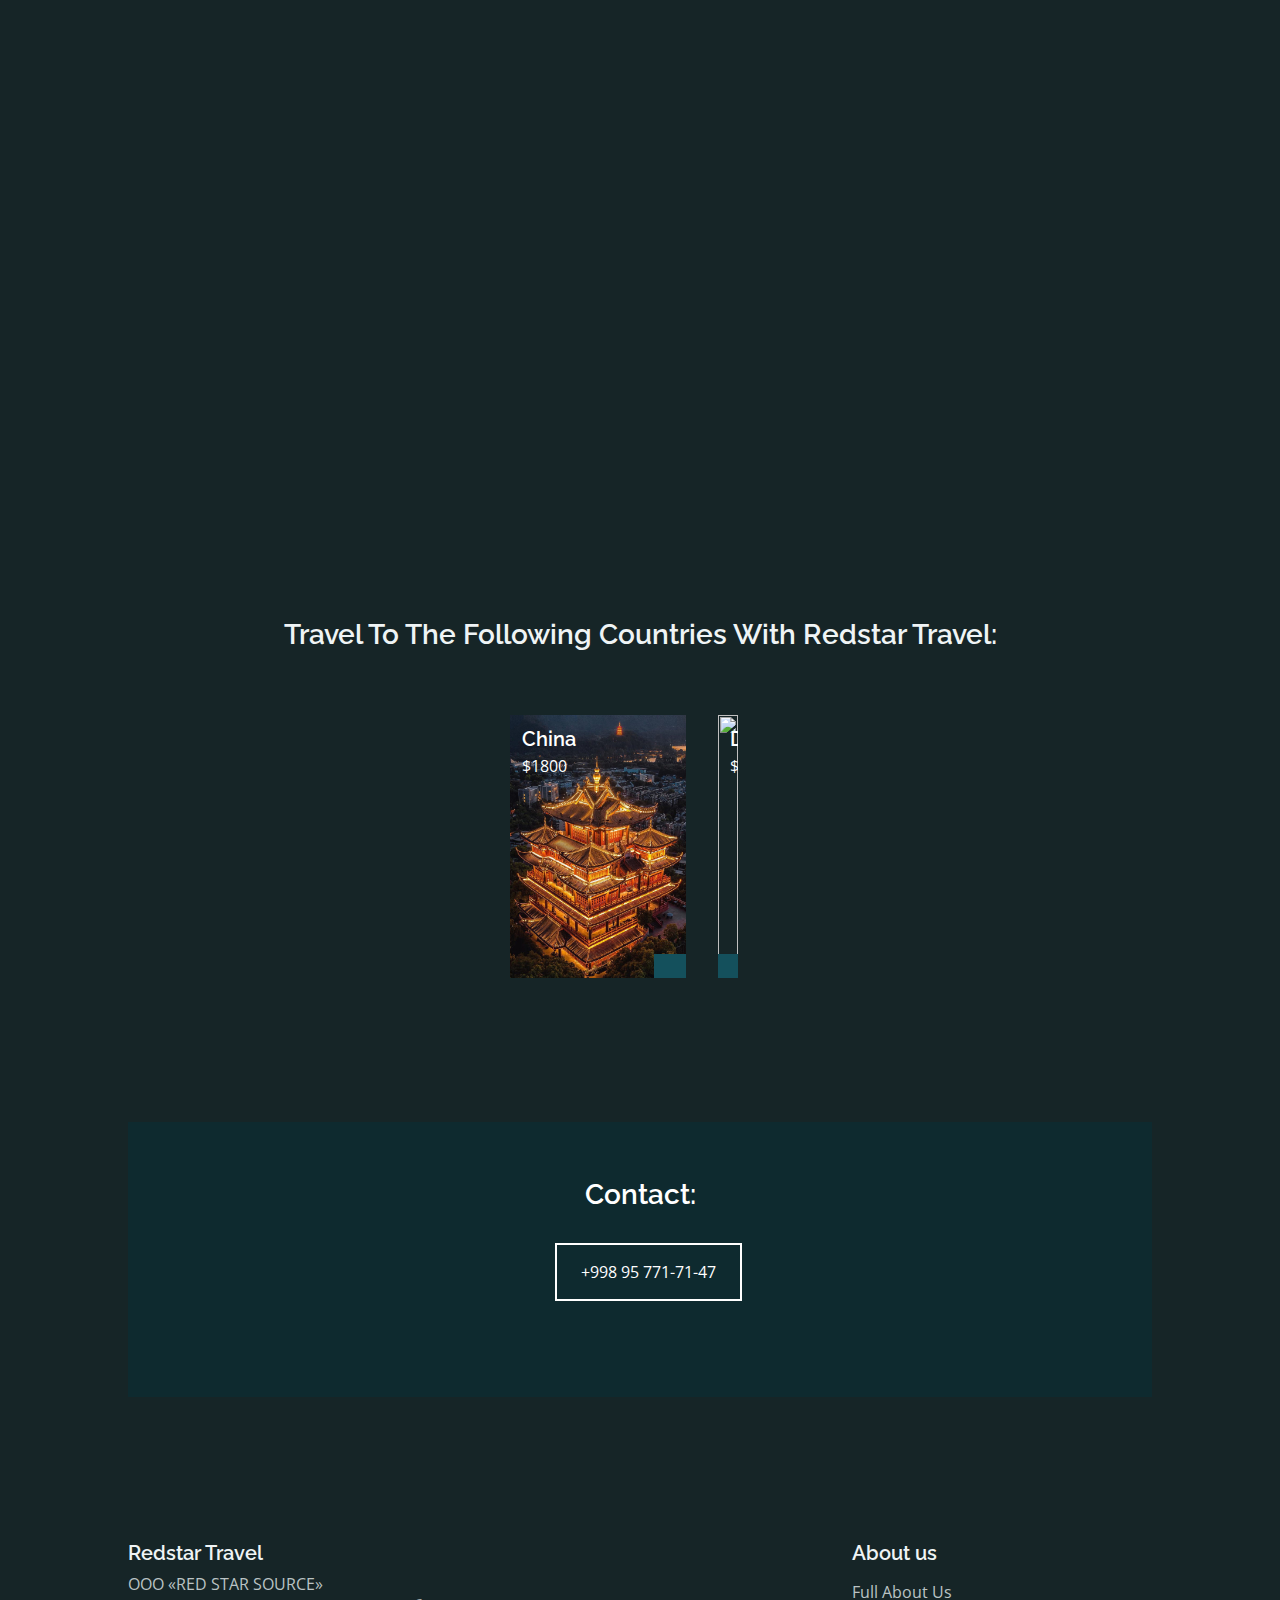
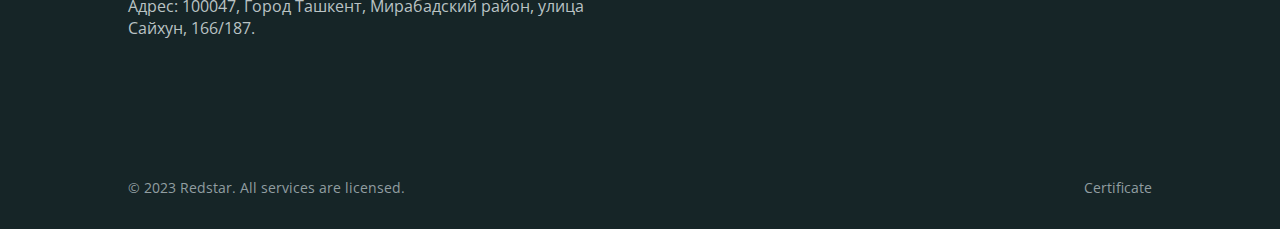
==== commit 29c24602: "tugadi" ====
--- a/eng.html
+++ b/eng.html
@@ -44,9 +44,9 @@
                      <div class="nav__dark">
                         <!-- Theme change button -->
                         <span class="change-theme-name">Choose Language:</span>
-			<a href="eng.html" class="nav__link active-link" style="margin: 0 .5rem;">Eng</a>
-            <a href="rus.html" class="nav__link" style="margin: 0 .5rem;">Rus</a>
-            <a href="index.html" class="nav__link" style="margin: 0 .5rem;">Uzb</a>
+			<a href="eng.html" class="nav__link active-link" style="margin: 0 0 0 .5rem;">Eng</a>
+            <a href="rus.html" class="nav__link">Rus</a>
+            <a href="index.html" class="nav__link">Uzb</a>
                     </div>
 
                     <i class="ri-close-line nav__close" id="nav-close"></i>
--- a/assets/css/styles.css
+++ b/assets/css/styles.css
@@ -812,7 +812,6 @@
 /* For small devices */
 @media screen and (max-width: 340px) {
   .place__container {
-    grid-template-columns: max-content;
     justify-content: center;
   }
   .experience__content {
@@ -847,7 +846,6 @@
 
 @media (max-width:480px) {
   .place__container {
-    grid-template-columns: max-content;
     justify-content: center;
   }
   .experience__content {
@@ -881,7 +879,6 @@
 }
 @media (min-width:481px) and (max-width:567px) {
   .place__container {
-    grid-template-columns: max-content;
     justify-content: center;
   }
   .experience__content {
@@ -1128,6 +1125,7 @@
   }
   .place__card, .place__img {
     height: 263px;
+    width: 100%;
   }
   .footer__content {
     justify-items: center;
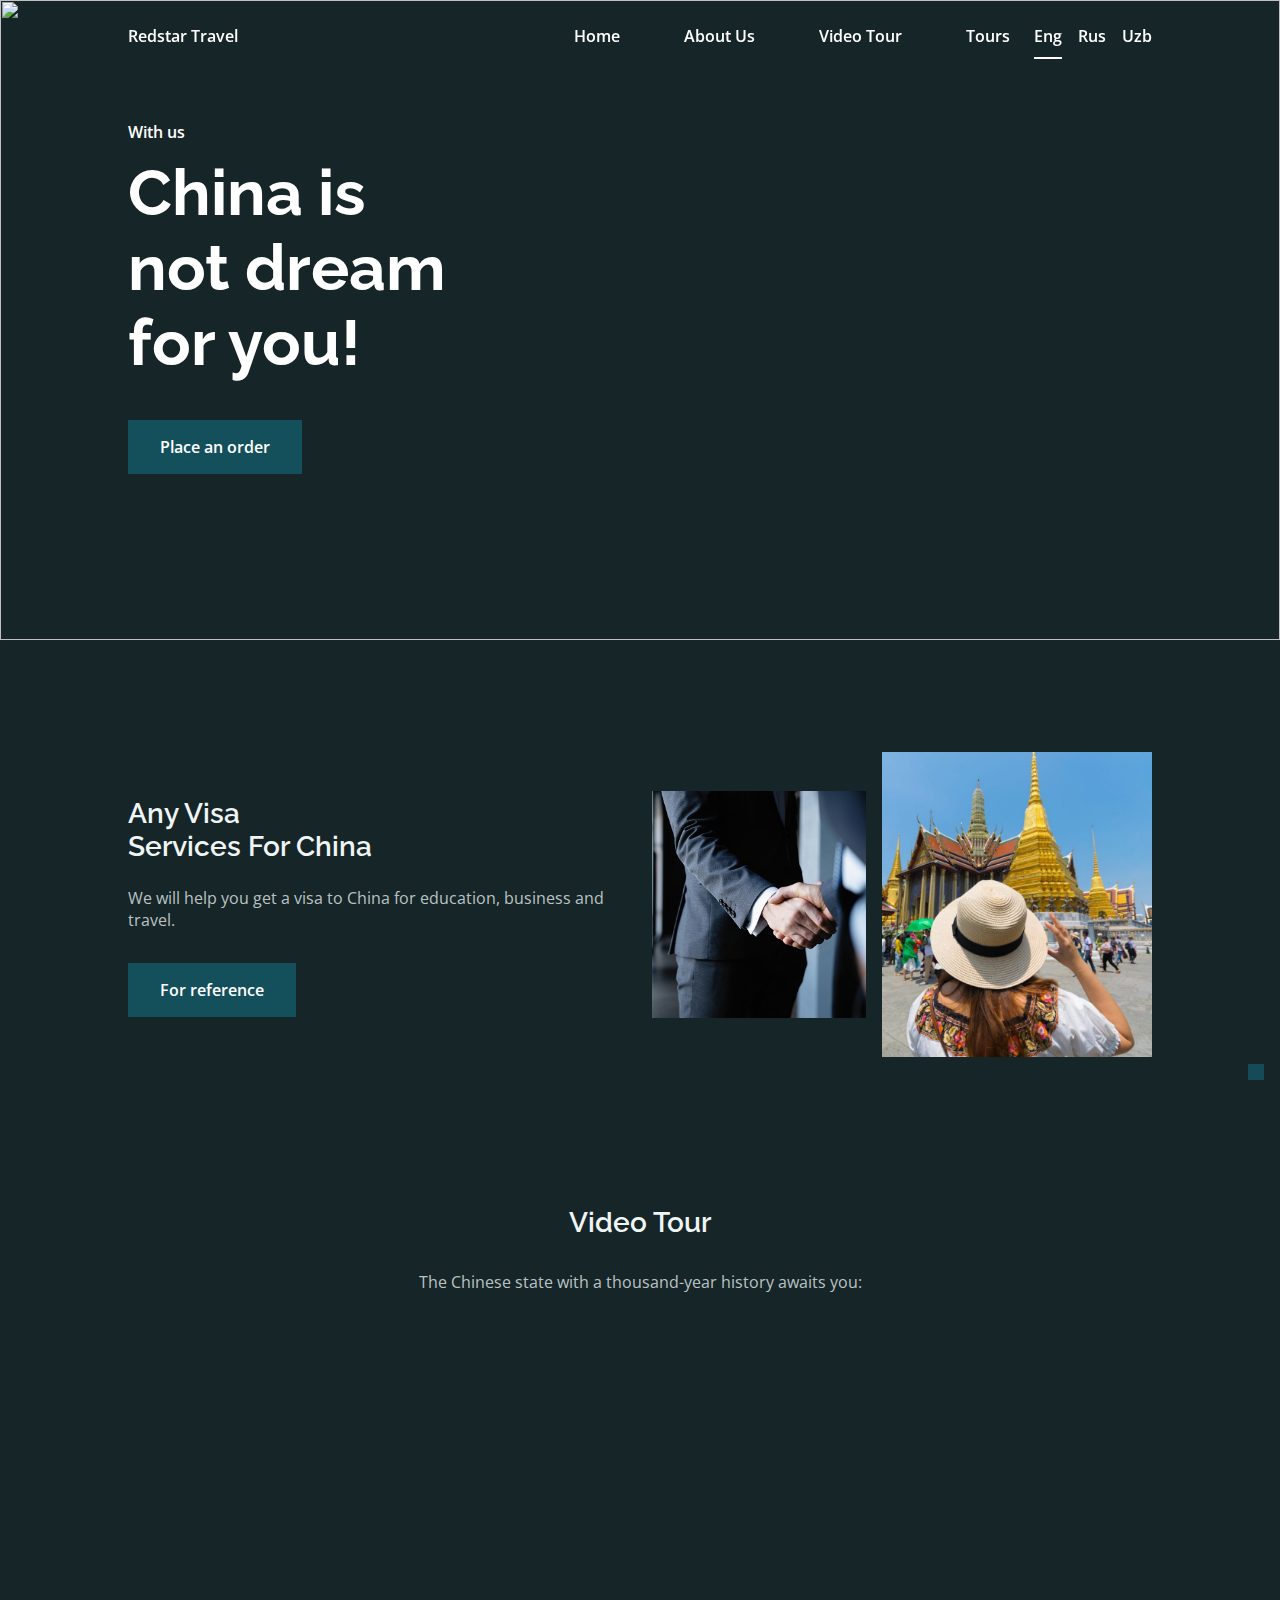
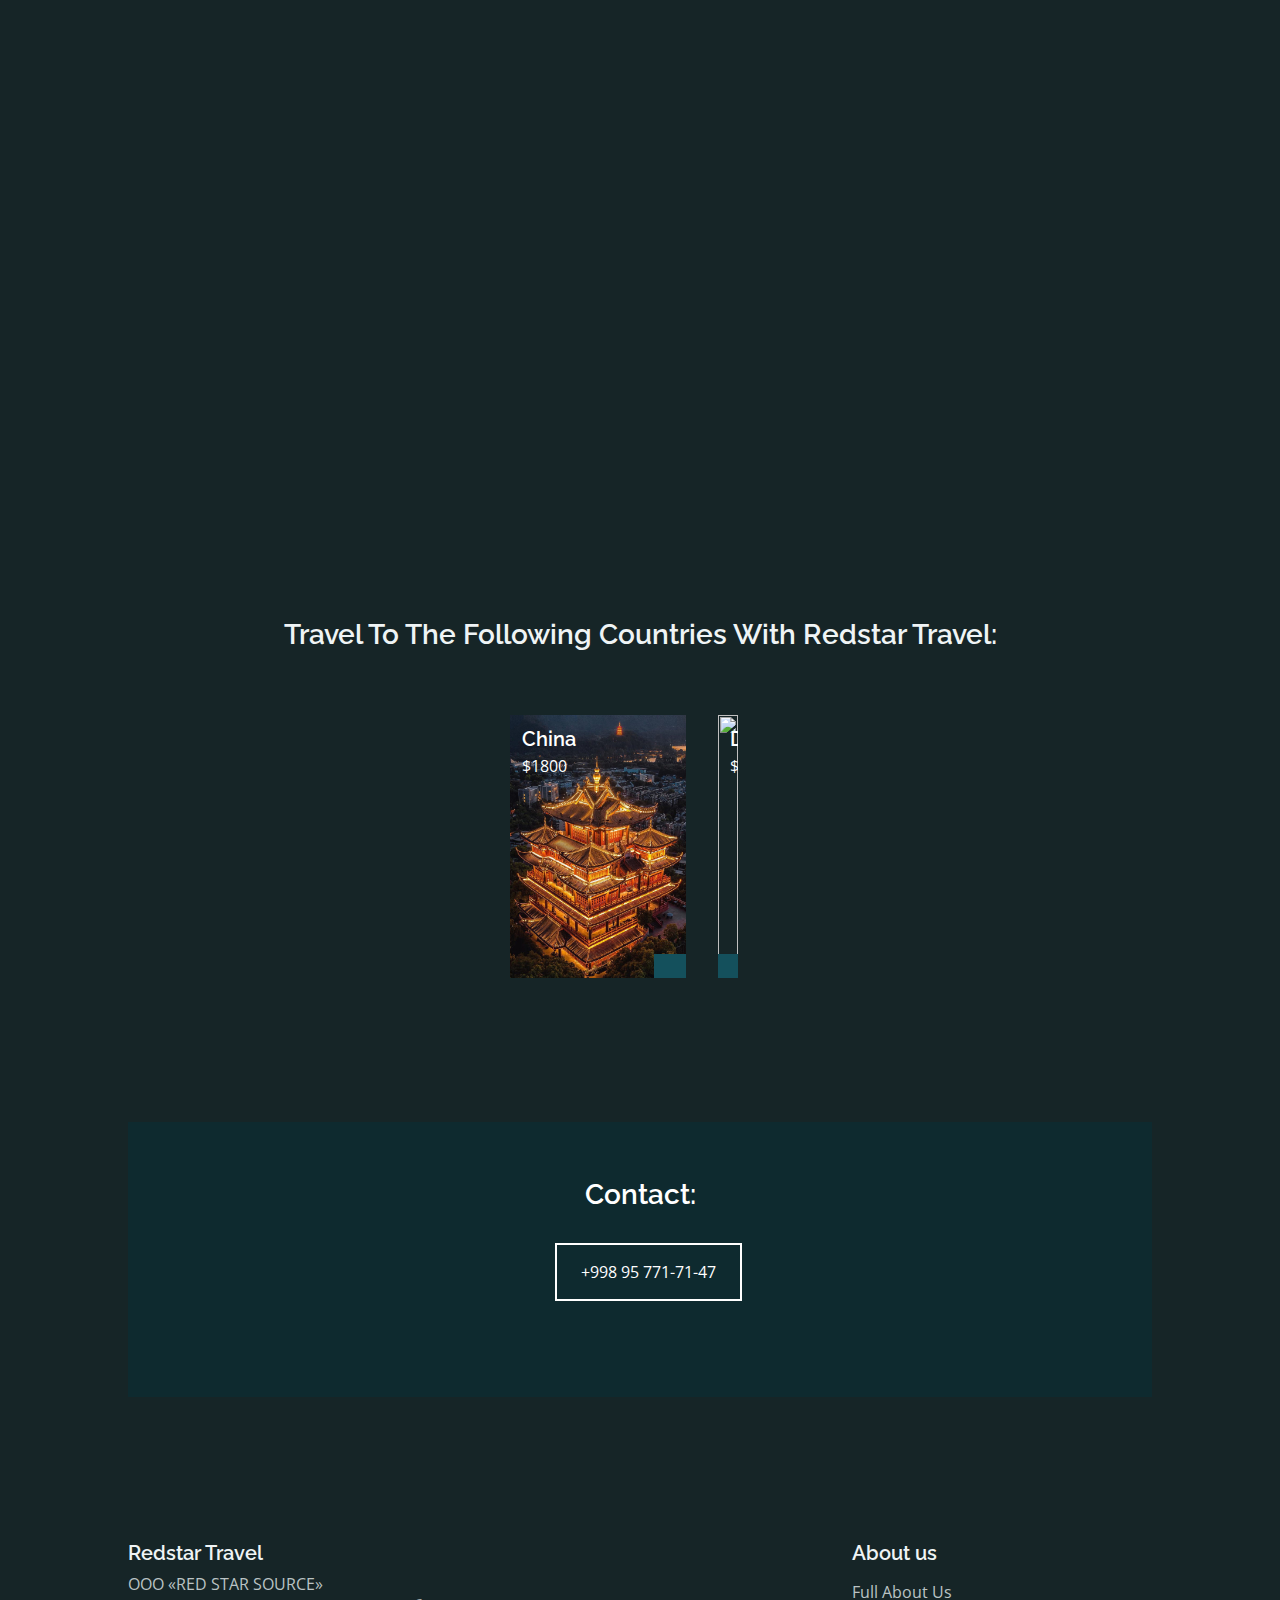
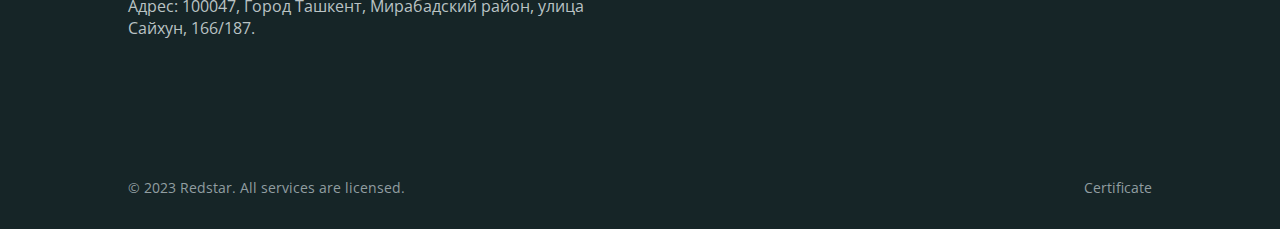
==== commit 3b64e58d: "Assalomu alaykum qadrli insonu toshbaqalar" ====
--- a/eng.html
+++ b/eng.html
@@ -77,9 +77,14 @@
     	<a href="tel: +998957717147" class="button home__social-link" style="display: flex; justify-content:center; align-items:center; margin-bottom:1rem;">
 <i class="ri-phone-fill"></i>
  Call</a>
-<h3 class="about__title" style="color: #000">Place an order: </h3><br>
- <a href="#" class="button home__social-link" style="display: flex; justify-content:center; align-items:center;"> 
-    8600493288404852 </br> 03/25 </br>  OOO RED STAR SOURCE</a>
+ <form id="myform">
+    <h3 class="about__title" style="color: #000">Place an order: </h3><br>
+    <input type="text" required placeholder="Full Name:" id="ism" class="subscribe__input" style="background-color: #fff; color: #000; margin-bottom: 1rem; padding:10px 0; border-bottom: 2px solid #000;">
+    <input type="tel" required placeholder="+998900000000" class="subscribe__input" id="tel" style="background-color: #fff; color: #000; margin-bottom: 1rem; padding:10px 0; border-bottom: 2px solid #000;" >
+    <div id="phone_error" class="error hidden"> Please enter a valid phone number </div>
+     <button type="submit" class="button" style="display: flex; justify-content:center; align-items:center;"> <i class="ri-bank-card-line"></i>
+        Buy</button>
+    </form>
 
     </div>
 </aside>
@@ -287,5 +292,27 @@
             <!--=============== MAIN JS ===============-->
             <script src="assets/js/main.js"></script>
   <script src="assets/js/micromodal.js"></script>
+  <script>
+    function validatePhoneNumber(input_str) {
+    var re = /^[\+]998[389][012345789][0-9]{7}$/;
+  
+    return re.test(input_str);
+  }
+function validateForm(event) {
+    var phone = document.getElementById('tel').value;
+    var ism = document.getElementById('ism').value;
+    if (!validatePhoneNumber(phone)) {
+  
+  document.getElementById('phone_error').classList.remove('hidden');
+    } else {
+  
+  document.getElementById('phone_error').classList.add('hidden');
+      window.location="https://payme.uz/62cd5f3fcad1c75163620aa4"
+    }
+    event.preventDefault();
+}
+  
+document.getElementById('myform').addEventListener('submit', validateForm);
+  </script>
     </body>
 </html>
--- a/assets/css/styles.css
+++ b/assets/css/styles.css
@@ -85,7 +85,7 @@
 .nav__dark {
   display: flex;
   align-items: center;
-  column-gap: 2rem;
+  column-gap: 1rem;
   position: absolute;
   left: 3rem;
   bottom: 4rem;
@@ -233,6 +233,9 @@
     padding: 3rem;
     transition: .4s;
   }
+  .nav-dark{
+    column-gap: .5rem;
+  }
 }
 
 .nav__list {
@@ -679,9 +682,19 @@
 }
 
 .subscribe__input::placeholder {
-  color: var(--text-color);
-}
-
+  color: #000;
+  
+}
+
+.error
+{
+  color: red;
+  size: 80%
+}
+.hidden
+{
+  display:none
+}
 /*=============== SPONSORS ===============*/
 .sponsor__container {
   grid-template-columns: repeat(auto-fit, minmax(110px, 1fr));
@@ -842,6 +855,9 @@
     height: 240px;
     width: 360px;
   }
+  .nav-dark{
+    column-gap: .5rem;
+  }
 }
 
 @media (max-width:480px) {
@@ -876,6 +892,9 @@
     height: 240px;
     width: 100%;
   }
+  .nav-dark{
+    column-gap: .5rem;
+  }
 }
 @media (min-width:481px) and (max-width:567px) {
   .place__container {
@@ -909,6 +928,9 @@
     height: 360px;
     width: 100%;
   }
+  .nav-dark{
+    column-gap: .5rem;
+  }
 }
 /* For medium devices */
 @media screen and (min-width: 568px) {
@@ -934,6 +956,9 @@
   iframe{
     height: 360px;
     width: 100%;
+  }
+  .nav-dark{
+    column-gap: .5rem;
   }
 }
 
